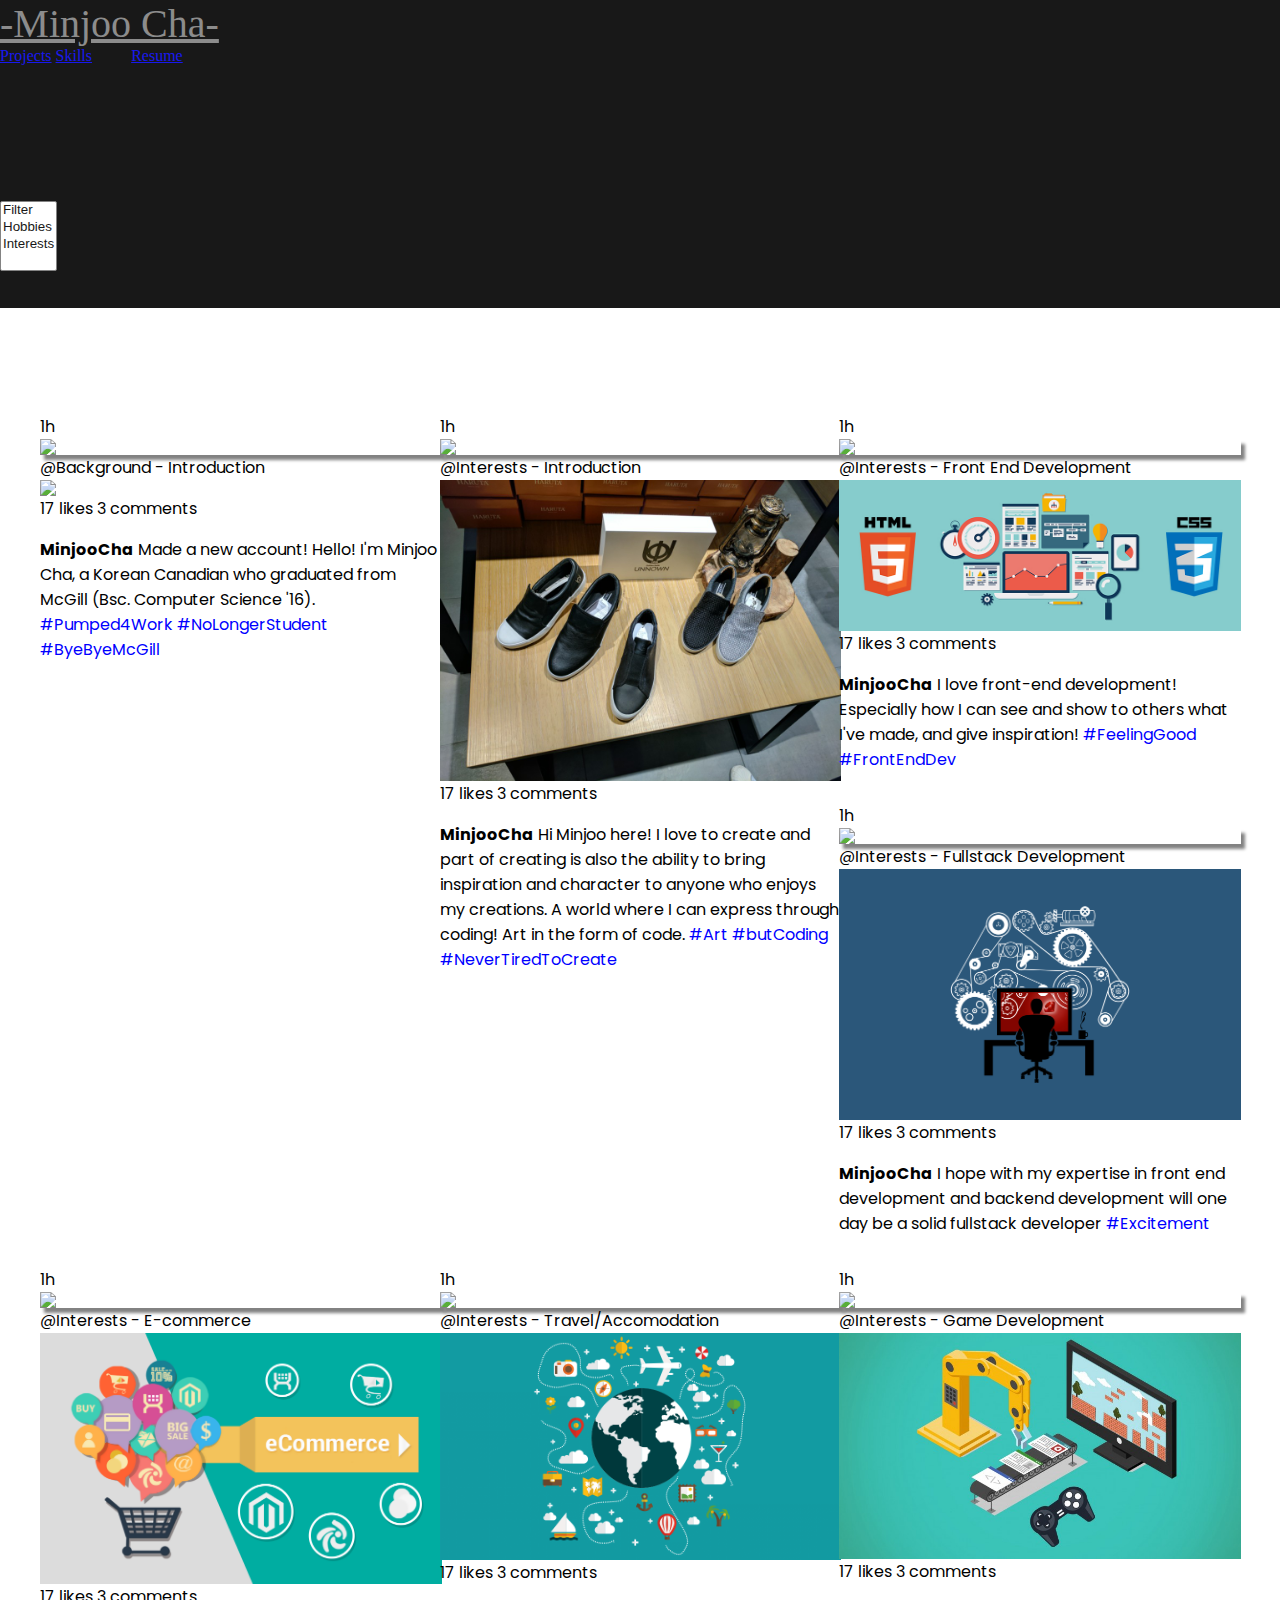
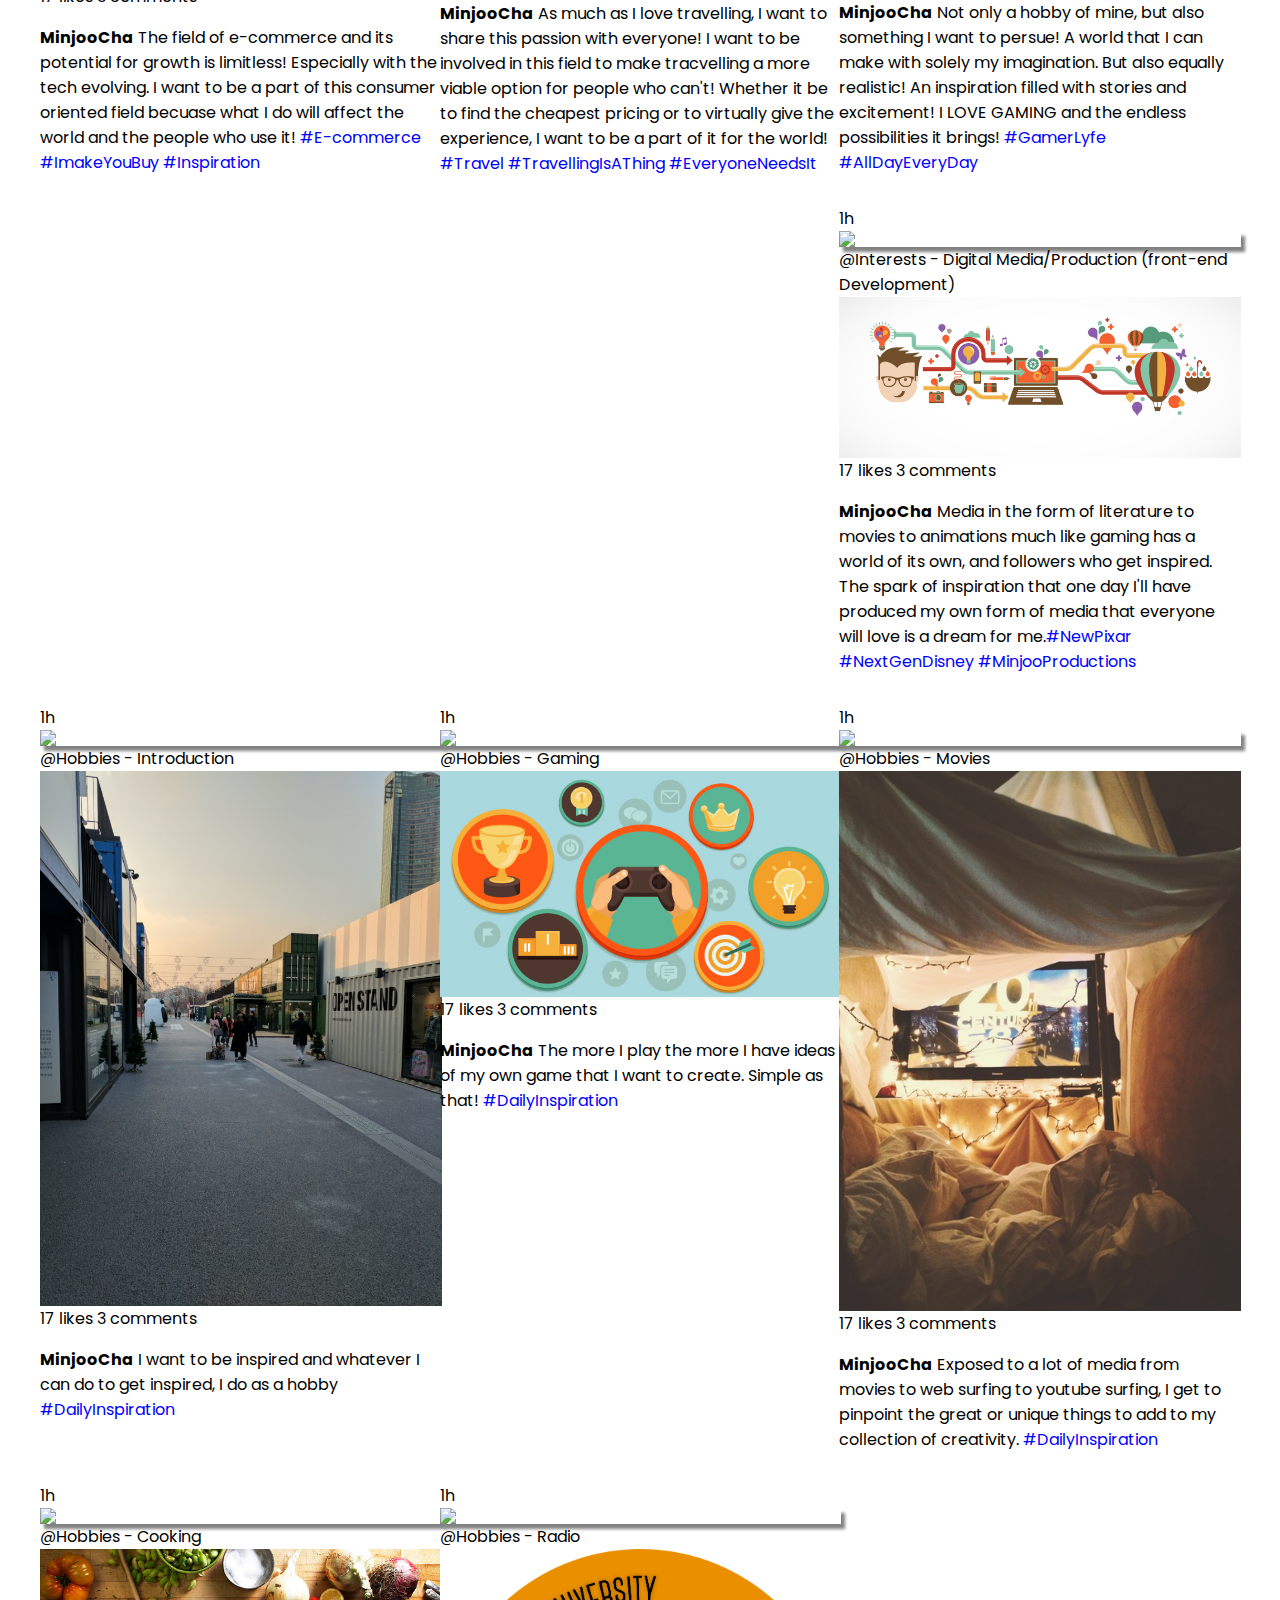
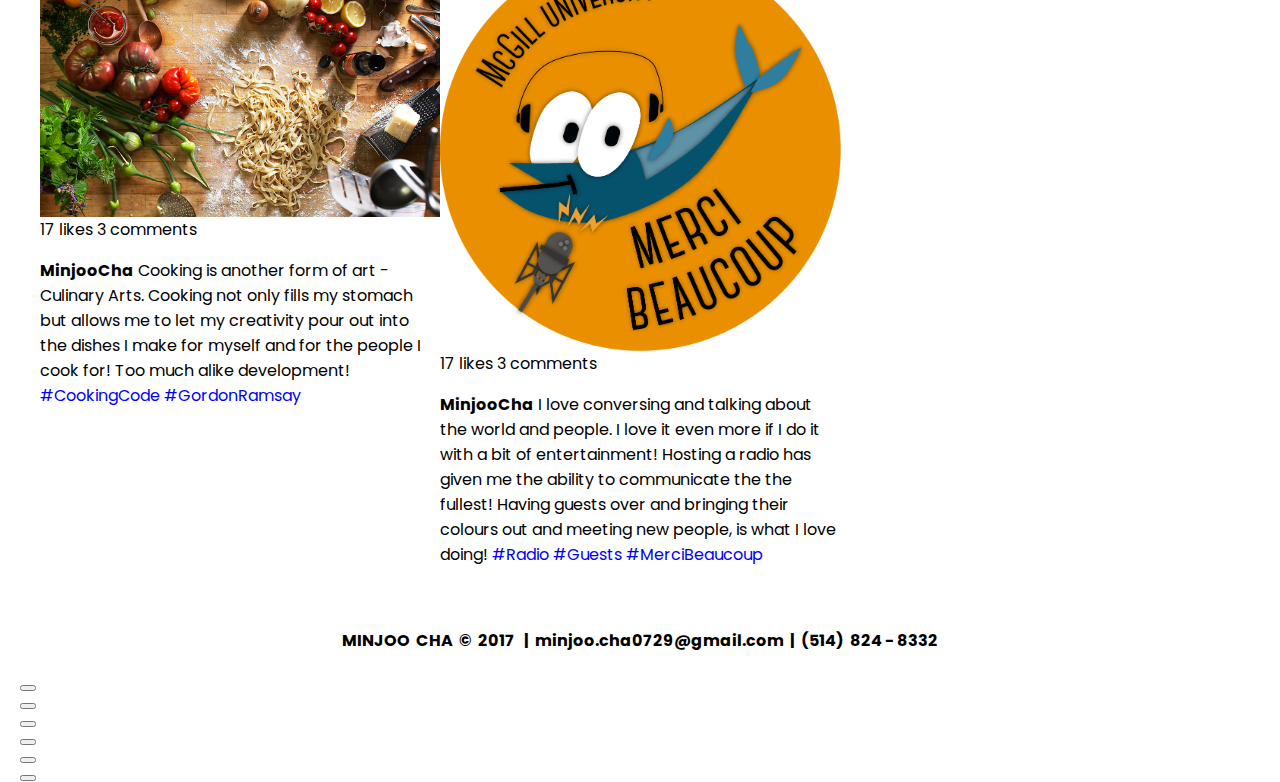
==== about.html @ 5c42935f "added images added new pages" ====
<!DOCTYPE html>
<html>
<head>

	<!-- Standard Meta -->
	<meta charset="utf-8" />
	<meta http-equiv="X-UA-Compatible" content="IE=edge,chrome=1" />
	<meta name="viewport" content="width=device-width, initial-scale=1.0, maximum-scale=1.0">

	<title> Minjoo Cha </title>

<!-- Style sheets -->
	<link rel="stylesheet" type="text/css" href="https://cdnjs.cloudflare.com/ajax/libs/semantic-ui/2.1.8/semantic.min.css">
	<link rel="stylesheet" type="text/css" href="css/landing.css">
	<link href="https://fonts.googleapis.com/css?family=Kalam:300" rel="stylesheet">
	<link href="https://fonts.googleapis.com/css?family=Poppins:300,400,500" rel="stylesheet">

<!-- Scripts -->
	
	<script src = "https://code.jquery.com/jquery-1.12.0.min.js"></script>
	<script src = "https://code.jquery.com/jquery-migrate-1.2.1.min.js"></script>
	<script src="https://cdnjs.cloudflare.com/ajax/libs/semantic-ui/2.1.8/semantic.min.js"></script>
	<script src="https://cdnjs.cloudflare.com/ajax/libs/typed.js/1.1.4/typed.min.js"></script>
	<script src="https://unpkg.com/masonry-layout@4/dist/masonry.pkgd.min.js"></script>
	<script src="https://unpkg.com/imagesloaded@4.1/imagesloaded.pkgd.min.js"></script>
	<script src="https://unpkg.com/isotope-layout@3/dist/isotope.pkgd.min.js"></script>

	<script src = "js/landing.js"></script>
	<script src = "js/mazonryHorizontal.js"></script>

	<!-- Typed JS -->
	<script>

	</script>

</head>


<body>

	<div id = "masthead" class = "ui inverted vertical masthead center aligned segment">
		<div id="menuMobile" class = "ui secondary four item inverted menu" style = "display:none;">
			<a class = "left item">Projects</a>
			<a id="name" class = "two item" href="index.html">
				-Minjoo Cha-
			</a>
			<a class = "right item">Resume</a><!-- 
			<div class = "right item">
				<a class = "item">Projects</a>
				<a class = "item" href="about.html">About</a>
				<a class = "item">Blog</a>
				<a class = "item" href="https://drive.google.com/file/d/0Bzq1eki_PwEcMC1pa1B6UXIwZGc/view" target="_blank">Resume</a>
			</div> -->
		</div>
		<div id="menuComp" class = "ui secondary inverted menu" >
			<div class = "ui container">
				<a id="name" class = "two item" href="index.html">
					-Minjoo Cha-
				</a>

				<div class = "right item">
					<a class = "item" href="projects.html">Projects</a>
					<a class = "item" href="skills.html">Skills</a>
					<a class = "item">Blog</a>
					<a class = "item" href="https://drive.google.com/file/d/0Bzq1eki_PwEcMC1pa1B6UXIwZGc/view" target="_blank">Resume</a>
				</div>
			</div>
		</div>

		<br>
		<br>
<!-- 		<img id = "circularImage" class = "ui medium centered circular image" src="img/minjoo.jpg"> -->
		<span class="elementAbout"></span>

		<br>
		<br>
		<br>
		<div class = "ui container">
			<select name="skills" multiple="" class="ui inverted dropdown">
			  	<option value="">Filter</option>
				<option value=".hobbies" data-filter="hobbies">Hobbies</option>
				<option value=".interests" data-filter="interests">Interests</option>
			</select>
		</div>
		<br>
		<br>
	</div>

	
	<div id="fixedMenu" class = "ui fixed small borderless pointing menu">
		<div class = "ui container"> 
			<a id="name" class = "item" href="#">
				Minjoo Cha
			</a>

			<div class = "right item">
				<a class = "item">Projects</a>
				<a class = "item" href="skills.html">Skills</a>
				<a class = "item">Blog</a>
				<a class = "item" href="https://drive.google.com/file/d/0Bzq1eki_PwEcMC1pa1B6UXIwZGc/view" target="_blank">Resume</a>
			</div>
		</div>
	</div>

	<br>

	<br>
	<div id="masonry">
	  <div class="grid-sizer"></div>
	  <div  class="grid-item background" href="#">
	  	<div class="ui fluid card">
		  <div class="content">
		    <div class="right floated meta">1h</div>
		    <img class="ui avatar image" src="img/minjoo.jpg"> @Background - Introduction
		  </div>
		  <div class="image">
		    <img src="img/aboutMe.jpg">
		  </div>
		  <div class="content">
		    <span class="right floated">
		      <i class="heart outline like icon"></i>
		      17 likes
		    </span>
		    <i class="comment icon"></i>
		    3 comments
		  </div>
		  <div class="content">
		    <p><b>MinjooCha</b> Made a new account! Hello! I'm Minjoo Cha, a Korean Canadian who graduated from McGill (Bsc. Computer Science '16). <span style = "color:blue;">#Pumped4Work #NoLongerStudent #ByeByeMcGill</span></p>
		  </div>
		</div>
	  </div>
	  <div  class="grid-item interests" href="#">
	  	<div class="ui fluid card">
		  <div class="content">
		    <div class="right floated meta">1h</div>
		    <img class="ui avatar image" src="img/minjoo.jpg"> @Interests - Introduction
		  </div>
		  <div class="image">
		    <img src="img/8.jpg">
		  </div>
		  <div class="content">
		    <span class="right floated">
		      <i class="heart outline like icon"></i>
		      17 likes
		    </span>
		    <i class="comment icon"></i>
		    3 comments
		  </div>
		  <div class="content">
		    <p><b>MinjooCha</b> Hi Minjoo here! I love to create and part of creating is also the ability to bring inspiration and character to anyone who enjoys my creations. A world where I can express through coding! Art in the form of code. <span style = "color:blue;">#Art #butCoding #NeverTiredToCreate</span></p>
		  </div>
		</div>
	  </div>
	  <div  class="grid-item interests" href="#">
	  	<div class="ui fluid card">
		  <div class="content">
		    <div class="right floated meta">1h</div>
		    <img class="ui avatar image" src="img/minjoo.jpg"> @Interests - Front End Development
		  </div>
		  <div class="image">
		    <img src="img/about_frontend.jpg">
		  </div>
		  <div class="content">
		    <span class="right floated">
		      <i class="heart outline like icon"></i>
		      17 likes
		    </span>
		    <i class="comment icon"></i>
		    3 comments
		  </div>
		  <div class="content">
		    <p><b>MinjooCha</b> I love front-end development! Especially how I can see and show to others what I've made, and give inspiration! <span style = "color:blue;">#FeelingGood #FrontEndDev</span></p>
		  </div>
		</div>
	  </div>
	  <div  class="grid-item interests" href="#">
	  	<div class="ui fluid card">
		  <div class="content">
		    <div class="right floated meta">1h</div>
		    <img class="ui avatar image" src="img/minjoo.jpg"> @Interests - Fullstack Development
		  </div>
		  <div class="image">
		    <img src="img/about_fullstack.png">
		  </div>
		  <div class="content">
		    <span class="right floated">
		      <i class="heart outline like icon"></i>
		      17 likes
		    </span>
		    <i class="comment icon"></i>
		    3 comments
		  </div>
		  <div class="content">
		    <p><b>MinjooCha</b> I hope with my expertise in front end development and backend development will one day be a solid fullstack developer <span style = "color:blue;">#Excitement</span></p>
		  </div>
		</div>
	  </div>
	  <div  class="grid-item interests" href="#">
	  	<div class="ui fluid card">
		  <div class="content">
		    <div class="right floated meta">1h</div>
		    <img class="ui avatar image" src="img/minjoo.jpg"> @Interests - E-commerce
		  </div>
		  <div class="image">
		    <img src="img/about_ecommerce.png">
		  </div>
		  <div class="content">
		    <span class="right floated">
		      <i class="heart outline like icon"></i>
		      17 likes
		    </span>
		    <i class="comment icon"></i>
		    3 comments
		  </div>
		  <div class="content">
		    <p><b>MinjooCha</b> The field of e-commerce and its potential for growth is limitless! Especially with the tech evolving. I want to be a part of this consumer oriented field becuase what I do will affect the world and the people who use it! <span style = "color:blue;">#E-commerce #ImakeYouBuy #Inspiration</span></p>
		  </div>
		</div>
	  </div>
	  <div  class="grid-item interests" href="#">
	  	<div class="ui fluid card">
		  <div class="content">
		    <div class="right floated meta">1h</div>
		    <img class="ui avatar image" src="img/minjoo.jpg"> @Interests - Travel/Accomodation
		  </div>
		  <div class="image">
		    <img src="img/about_travel.png">
		  </div>
		  <div class="content">
		    <span class="right floated">
		      <i class="heart outline like icon"></i>
		      17 likes
		    </span>
		    <i class="comment icon"></i>
		    3 comments
		  </div>
		  <div class="content">
		    <p><b>MinjooCha</b> As much as I love travelling, I want to share this passion with everyone! I want to be involved in this field to make tracvelling a more viable option for people who can't! Whether it be to find the cheapest pricing or to virtually give the experience, I want to be a part of it for the world! <span style = "color:blue;">#Travel #TravellingIsAThing #EveryoneNeedsIt</span></p>
		  </div>
		</div>
	  </div>
	  <div  class="grid-item interests" href="#">
	  	<div class="ui fluid card">
		  <div class="content">
		    <div class="right floated meta">1h</div>
		    <img class="ui avatar image" src="img/minjoo.jpg"> @Interests - Game Development
		  </div>
		  <div class="image">
		    <img src="img/about_gamedev.jpg">
		  </div>
		  <div class="content">
		    <span class="right floated">
		      <i class="heart outline like icon"></i>
		      17 likes
		    </span>
		    <i class="comment icon"></i>
		    3 comments
		  </div>
		  <div class="content">
		    <p><b>MinjooCha</b> Not only a hobby of mine, but also something I want to persue! A world that I can make with solely my imagination. But also equally realistic! An inspiration filled with stories and excitement! I LOVE GAMING and the endless possibilities it brings! <span style = "color:blue;">#GamerLyfe #AllDayEveryDay</span></p>
		  </div>
		</div>
	  </div>
	  <div  class="grid-item interests" href="#">
	  	<div class="ui fluid card">
		  <div class="content">
		    <div class="right floated meta">1h</div>
		    <img class="ui avatar image" src="img/minjoo.jpg"> @Interests - Digital Media/Production (front-end Development)
		  </div>
		  <div class="image">
		    <img src="img/about_digitalmedia.jpg">
		  </div>
		  <div class="content">
		    <span class="right floated">
		      <i class="heart outline like icon"></i>
		      17 likes
		    </span>
		    <i class="comment icon"></i>
		    3 comments
		  </div>
		  <div class="content">
		    <p><b>MinjooCha</b> Media in the form of literature to movies to animations much like gaming has a world of its own, and followers who get inspired. The spark of inspiration that one day I'll have produced my own form of media that everyone will love is a dream for me.<span style = "color:blue;">#NewPixar #NextGenDisney #MinjooProductions</span></p>
		  </div>
		</div>
	  </div>
	  <div  class="grid-item hobbies" href="#">
	  	<div class="ui fluid card">
		  <div class="content">
		    <div class="right floated meta">1h</div>
		    <img class="ui avatar image" src="img/minjoo.jpg"> @Hobbies - Introduction
		  </div>
		  <div class="image">
		    <img src="img/9.jpg">
		  </div>
		  <div class="content">
		    <span class="right floated">
		      <i class="heart outline like icon"></i>
		      17 likes
		    </span>
		    <i class="comment icon"></i>
		    3 comments
		  </div>
		  <div class="content">
		    <p><b>MinjooCha</b> I want to be inspired and whatever I can do to get inspired, I do as a hobby <span style = "color:blue;">#DailyInspiration</span></p>
		  </div>
		</div>
	  </div>
	  <div  class="grid-item hobbies" href="#">
	  	<div class="ui fluid card">
		  <div class="content">
		    <div class="right floated meta">1h</div>
		    <img class="ui avatar image" src="img/minjoo.jpg"> @Hobbies - Gaming
		  </div>
		  <div class="image">
		    <img src="img/about_gaming.jpg">
		  </div>
		  <div class="content">
		    <span class="right floated">
		      <i class="heart outline like icon"></i>
		      17 likes
		    </span>
		    <i class="comment icon"></i>
		    3 comments
		  </div>
		  <div class="content">
		    <p><b>MinjooCha</b> The more I play the more I have ideas of my own game that I want to create. Simple as that! <span style = "color:blue;">#DailyInspiration</span></p>
		  </div>
		</div>
	  </div>
	  <div  class="grid-item hobbies" href="#">
	  	<div class="ui fluid card">
		  <div class="content">
		    <div class="right floated meta">1h</div>
		    <img class="ui avatar image" src="img/minjoo.jpg"> @Hobbies - Movies
		  </div>
		  <div class="image">
		    <img src="img/about_movies.jpg">
		  </div>
		  <div class="content">
		    <span class="right floated">
		      <i class="heart outline like icon"></i>
		      17 likes
		    </span>
		    <i class="comment icon"></i>
		    3 comments
		  </div>
		  <div class="content">
		    <p><b>MinjooCha</b> Exposed to a lot of media from movies to web surfing to youtube surfing, I get to pinpoint the great or unique things to add to my collection of creativity. <span style = "color:blue;">#DailyInspiration</span></p>
		  </div>
		</div>
	  </div>
	  <div  class="grid-item hobbies" href="#">
	  	<div class="ui fluid card">
		  <div class="content">
		    <div class="right floated meta">1h</div>
		    <img class="ui avatar image" src="img/minjoo.jpg"> @Hobbies - Cooking
		  </div>
		  <div class="image">
		    <img src="img/about_cooking.jpg">
		  </div>
		  <div class="content">
		    <span class="right floated">
		      <i class="heart outline like icon"></i>
		      17 likes
		    </span>
		    <i class="comment icon"></i>
		    3 comments
		  </div>
		  <div class="content">
		    <p><b>MinjooCha</b> Cooking is another form of art - Culinary Arts. Cooking not only fills my stomach but allows me to let my creativity pour out into the dishes I make for myself and for the people I cook for! Too much alike development! <span style = "color:blue;">#CookingCode #GordonRamsay</span></p>
		  </div>
		</div>
	  </div>
	  <div  class="grid-item hobbies" href="#">
	  	<div class="ui fluid card">
		  <div class="content">
		    <div class="right floated meta">1h</div>
		    <img class="ui avatar image" src="img/minjoo.jpg"> @Hobbies - Radio
		  </div>
		  <div class="image">
		    <img src="img/about_radio.png">
		  </div>
		  <div class="content">
		    <span class="right floated">
		      <i class="heart outline like icon"></i>
		      17 likes
		    </span>
		    <i class="comment icon"></i>
		    3 comments
		  </div>
		  <div class="content">
		    <p><b>MinjooCha</b> I love conversing and talking about the world and people. I love it even more if I do it with a bit of entertainment! Hosting a radio has given me the ability to communicate the the fullest! Having guests over and bringing their colours out and meeting new people, is what I love doing! <span style = "color:blue;">#Radio #Guests #MerciBeaucoup</span></p>
		  </div>
		</div>
	  </div>
	</div>

		<div class="ui inverted footer segment">
	    <div class="ui container">
	      <div id="footer" class="ui stackable inverted equal height stackable grid container">
	      	<div class= "ten wide column">
	      		<h4 class="ui inverted header">MINJOO &nbsp;CHA&nbsp; ©&nbsp; 2017 &nbsp; |&nbsp;  minjoo.cha0729@gmail.com  &nbsp;|&nbsp;  (514) &nbsp;824 - 8332</h4>
	      	</div>
	      	<div class = "right floating  six wide column">
	      		<div class = "ui relaxed center aligned inverted grid container">
		      	  <div class="column"><a href="https://www.facebook.com/mintothejoo"  target="_blank">
				      <button class="ui circular facebook icon button"><i class="facebook icon"></i></button></a></div>
				  <div class=" column"><a href="https://github.com/mintothejoo"  target="_blank">
				      <button class="ui circular github icon button"><i class="github icon"></i></button></a></div>
				  <div class=" column"><a href="https://www.linkedin.com/in/minjoo-cha-30a245115/"  target="_blank">
				      <button class="ui circular linkedin icon button"><i class="linkedin icon"></i></button></a></div>
				  <div class=" column"><a href="https://www.instagram.com/mintothejoo/?hl=en"  target="_blank">
				      <button class="ui circular instagram icon button"><i class="instagram icon"></i></button></a></div>
				  <div class=" column"><a href="https://angel.co/minjoo-cha"  target="_blank">
				      <button class="ui circular angellist icon button"><i class="angellist icon"></i></button></a></div>
			      <div class=" column"><a href="mailto:minjoo.cha0729@gmail.com">
			      	  <button class="ui circular red google icon button"><i class="google icon"></i></button></a></div>
		      	</div>
	      	</div>
	      </div>
	    </div>
	</div>

	

</body>
</html>
---- css/landing.css ----
/** { box-sizing: border-box; }*/

/* force scrollbar */
html { 
    display: table;
}


html,body
{
    width: 100%;
    height: 100%;
    margin: 0px;
    padding: 0px;
    overflow-x: hidden; 
}   

h4{
    font-family: 'poppins', cursive;
    margin-top: 30px;
    vertical-align: center;
}
#menu, #fixedMenu{
    font-family: 'poppins', cursive;
}

#menu .left.item {
    padding-right: 20px!important;
}

#menu .right.item{
    padding-left: 20px!important;
}
#menu #name{
    width:50%!important;
}

.ui.fluid.card{
    font-family: 'poppins', cursive;
}
.ui.special.card{
    font-family: 'poppins',cursive;
}
.ui.special.card .progress{
    margin-left: 10%;
    margin-right: 10%;
}
.element, .elementAbout, .elementSkills{
    font-family: 'Kalam', cursive;
    font-size: 40px;
}

#masthead{
    /*background: url("https://source.unsplash.com/collection/654220");*/
    background-image: linear-gradient(to bottom, rgba(0,0,0,0.5) 0%,rgba(0,0,0,0.5) 100%), url("https://source.unsplash.com/collection/654220");
    background-position:center;
    background-color: black;
    background-repeat: no-repeat;
    opacity:0.9;
}

#fixedMenu{
    visibility: hidden;
    height:70px;
    border:0;
}
#name{
    font-size: 40px;
    color:gray;
}

#name:hover{
    color:white;
}


#menu, #footer, .row{
    margin-left: 20px;
    margin-right: 20px;
    border: 0;
}
#footer .ten.wide.column{
    text-align: center;
}
#circularImage{
    margin-bottom: 20px;
    max-width: 1000px;
}

.typed-cursor{
    opacity: 1;
    -webkit-animation: blink 0.7s infinite;
    -moz-animation: blink 0.7s infinite;
    animation: blink 0.7s infinite;
    font-family: 'Kalam', cursive;
    font-size:40px;
}

@keyframes blink{
    0% { opacity:1; }
    50% { opacity:0; }
    100% { opacity:1; }
}
@-webkit-keyframes blink{
    0% { opacity:1; }
    50% { opacity:0; }
    100% { opacity:1; }
}
@-moz-keyframes blink{
    0% { opacity:1; }
    50% { opacity:0; }
    100% { opacity:1; }
}

/* ---- grid ---- */

/* ---- grid ---- */

/* ---- grid ---- */

#masonry {
    width:1200px!important;
    display: table;
    height: 75%; /* inherit height from body */
    margin: 0 auto;
}

/* clear fix */
#masonry:after {
    content: '';
    display: block;
    clear: both;
}


/* ---- .grid-item ---- */

/* ---- .grid-item ---- */
.skills .grid-item{
    z-index: -10;
}

.grid-sizer,
.grid-item {
    width: 33.3%; 
}

.grid-item {
    float: left;
    margin-bottom:15px;
}

.grid-item img {
  display: block;
  width: 100.5%;
}

@media(max-width: 1212px){
    #masonry{
        width:1000px!important;
    }
}
@media(max-width: 1033px){
     #masonry{
        width:800px!important;
    }
    #footer #dirCol{
        padding-top:15px!important;
        padding-bottom: 10px!important;
    }
}
@media(max-width: 833px){
    #fixedMenu{
        visibility: hidden!important;
    }
    #verticalNav{
        visibility: hidden!important;
    }
    #masthead #circularImage{
        width:200px;
    }
    .element, .elementAbout, .elementSkills{
        font-family: 'Kalam', cursive;
        font-size: 30px;
    }
    #menu #name, #fixedMenu{
        font-family: 'poppins', cursive;
        font-size: 35px;
    }
    #menu .item{
        font-family: 'poppins',cursive;
        font-size: 18px;
    }
    .grid-sizer, .grid-item { 
        width: 50%;
    }
     #masonry{
        width:600px!important;
    }
    #masonry .ui.label{
        font-size: 10px;
    }

}
@media(max-width: 608px){
    .grid-sizer, .grid-item { 
        width: 100%;
    }
    #menu #name, #fixedMenu{
        font-family: 'poppins', cursive;
        font-size: 30px;
    }
    #menu .item{
        font-family: 'poppins',cursive;
        font-size: 15px;
    }
     #masonry{
        width:300px!important;
    }

}
@media(max-width: 432px){
    #menu #name, #fixedMenu{
        font-family: 'poppins', cursive;
        font-size: 20px;
    }
    #menu .item{
        font-family: 'poppins',cursive;
        font-size: 10px;
    }
     #masonry{
        width:250px!important;
    }
}



/*Footer*/
#footer .ten.wide.column{
    margin-top: 10px;
}

.label{
    font-family: 'poppins', cursive;
    font-weight: 300;
}


#landingGrid:hover {
    transition: all 0.2s ease;
    -webkit-transform: scale(0.95);
    -ms-transform: scale(0.95);
    transform: scale(0.95);
}

.ui.image{
    box-shadow: 4px 5px 3px #828282;
}
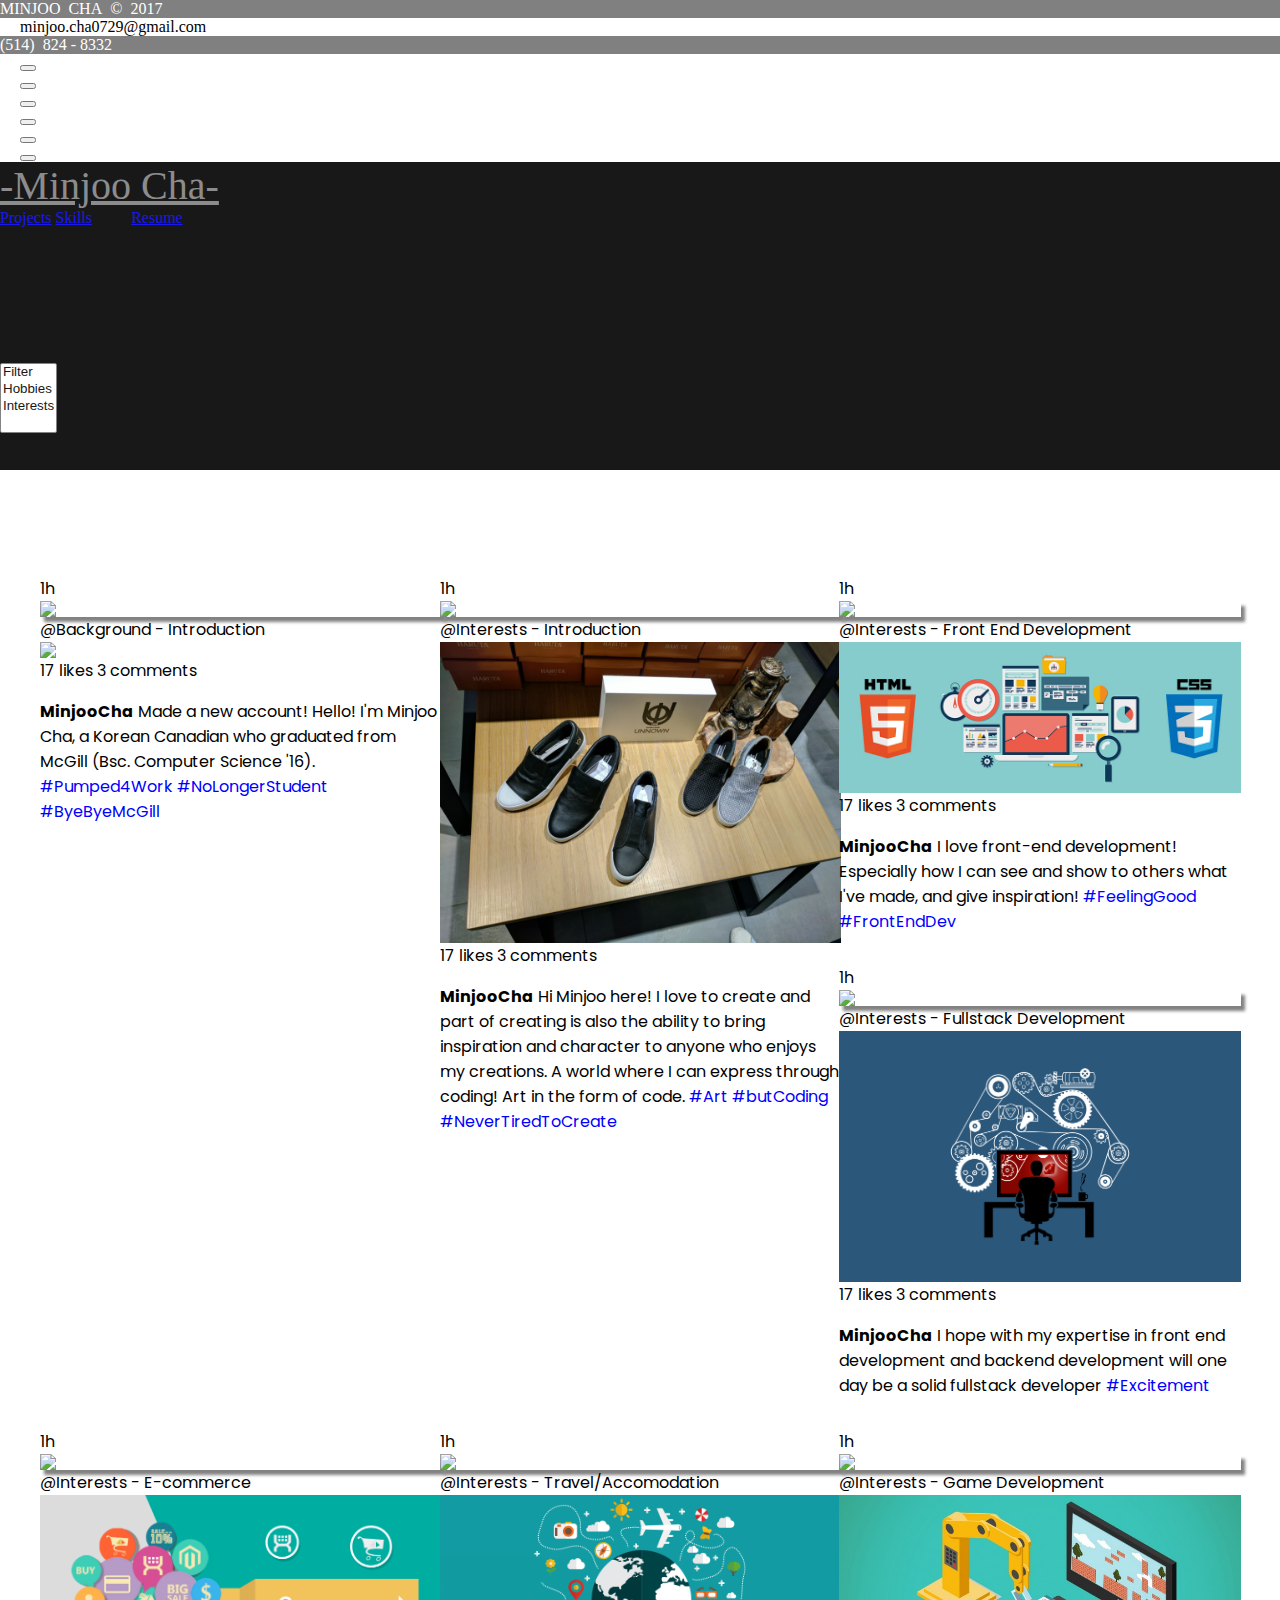
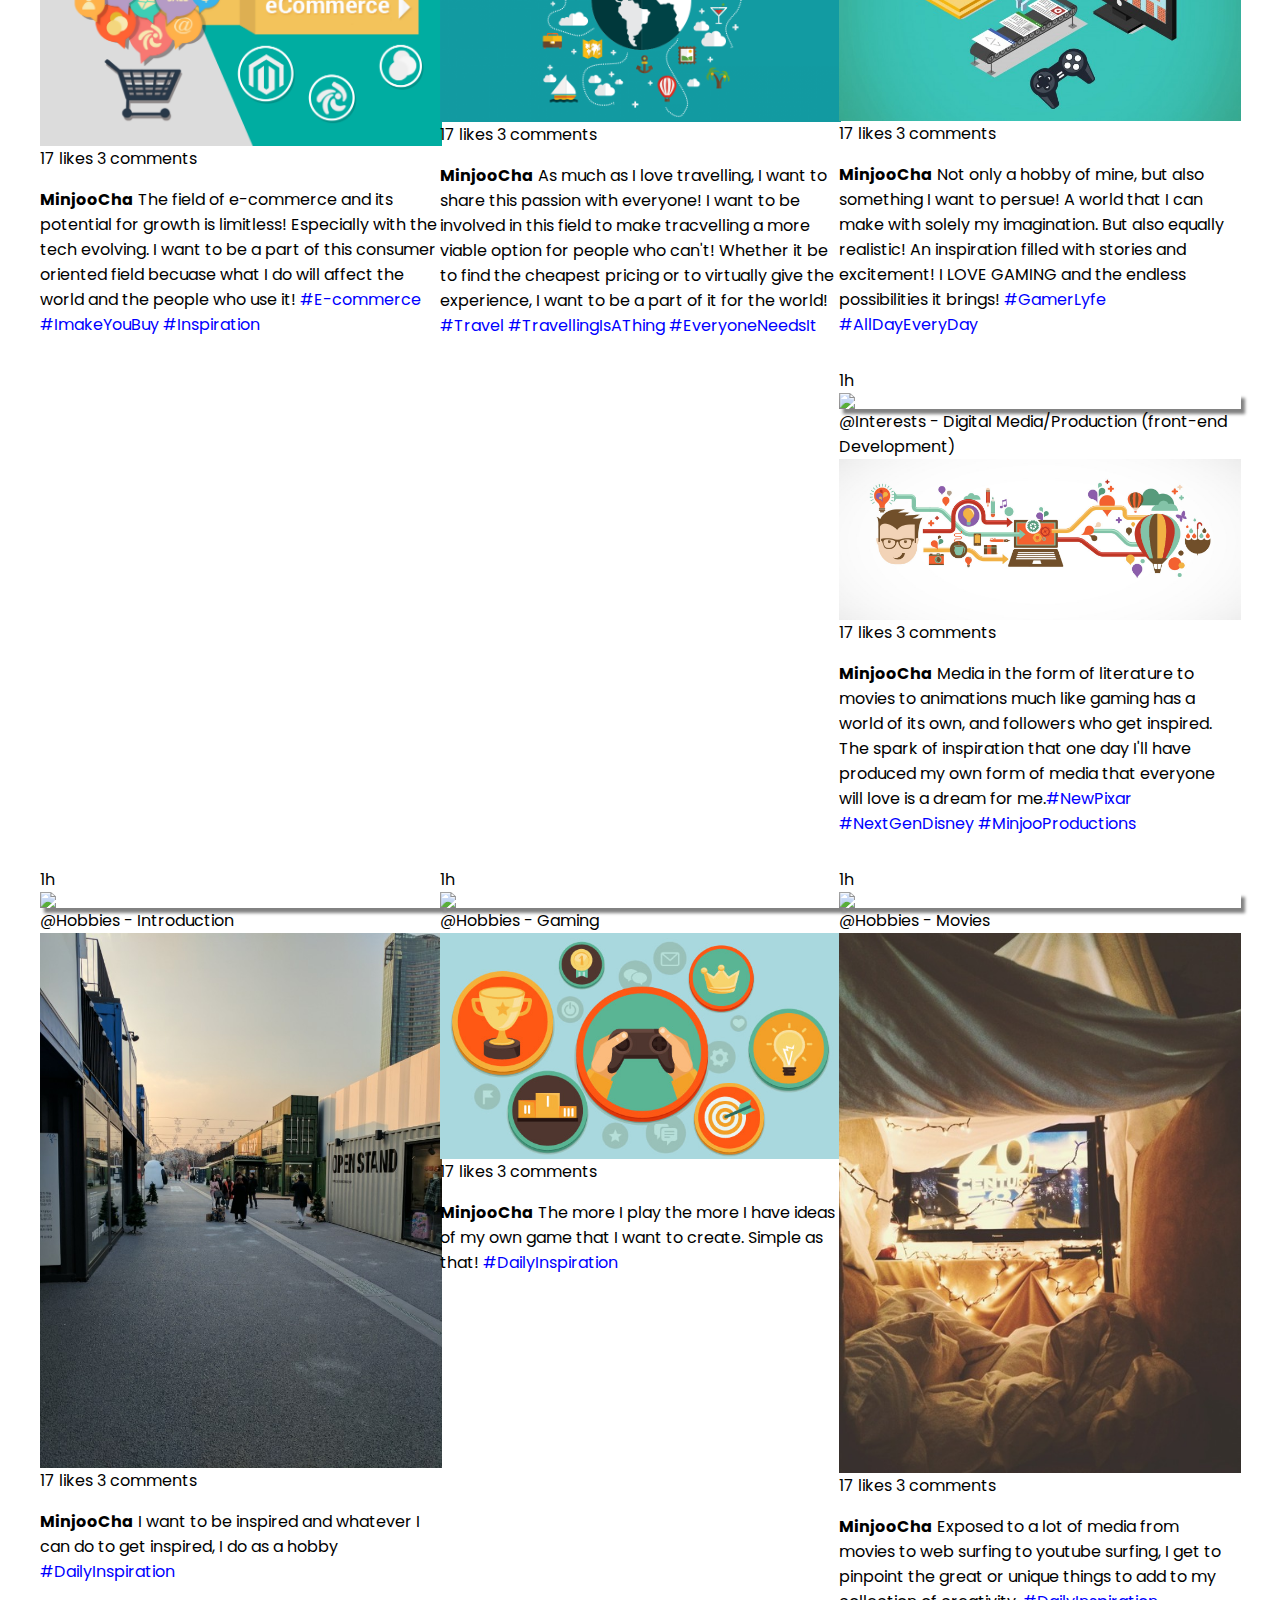
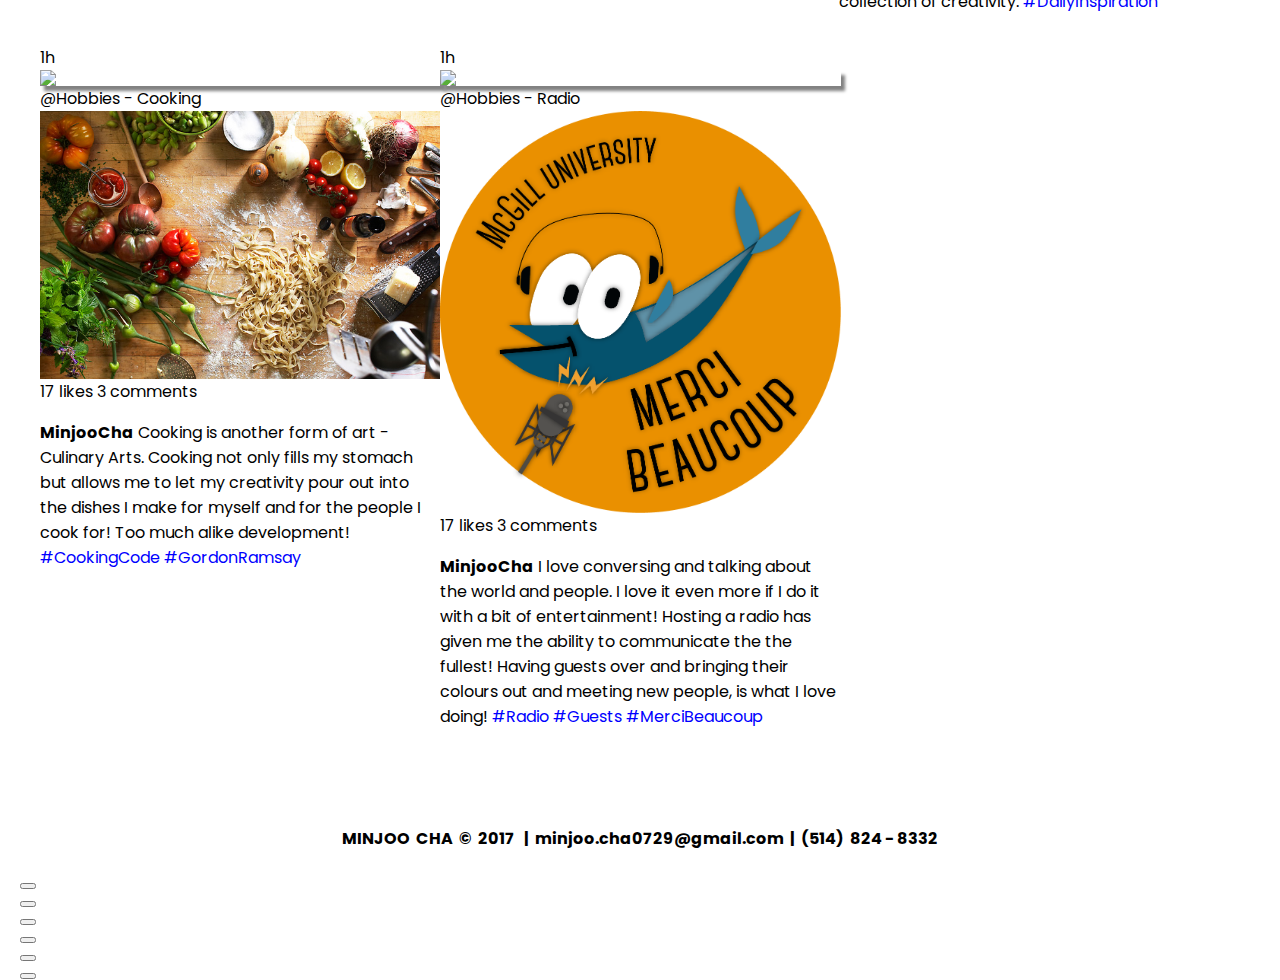
==== commit 3c6805d0: "Mobile Responsive Finished" ====
--- a/about.html
+++ b/about.html
@@ -37,20 +37,64 @@
 
 
 <body>
-
+	<div id="footerPopUp" class = "ui flowing popup top center">
+		<div class = "ui center aligned vertically divided grid">
+		 	<div class = "inverted row">
+		 		MINJOO &nbsp;CHA&nbsp; ©&nbsp; 2017 &nbsp;
+		 	</div>
+		 	<div class = "row">
+		 		minjoo.cha0729@gmail.com 
+		 	</div>
+		 	<div class = "inverted row">
+		 		(514) &nbsp;824 - 8332
+		 	</div>
+		 	<div class = "row">
+		 		<div class = "ui circular buttons">
+			 		<div class="column"><a href="https://www.facebook.com/mintothejoo"  target="_blank">
+					      <button class="ui circular facebook icon button"><i class="facebook icon"></i></button></a></div>
+					  <div class=" column"><a href="https://github.com/mintothejoo"  target="_blank">
+					      <button class="ui circular github icon button"><i class="github icon"></i></button></a></div>
+					  <div class=" column"><a href="https://www.linkedin.com/in/minjoo-cha-30a245115/"  target="_blank">
+					      <button class="ui circular linkedin icon button"><i class="linkedin icon"></i></button></a></div>
+					  <div class=" column"><a href="https://www.instagram.com/mintothejoo/?hl=en"  target="_blank">
+					      <button class="ui circular instagram icon button"><i class="instagram icon"></i></button></a></div>
+					  <div class=" column"><a href="https://angel.co/minjoo-cha"  target="_blank">
+					      <button class="ui circular angellist icon button"><i class="angellist icon"></i></button></a></div>
+				      <div class=" column"><a href="mailto:minjoo.cha0729@gmail.com">
+				      	  <button class="ui circular red mail icon button"><i class="mail icon"></i></button></a></div>
+		      	</div>
+		 	</div>
+		</div>
+	</div>
+	<div id="menuBotMobile" class = "ui bottom fixed inverted borderless four item menu" style = "display:none;">
+		<div class = "ui container">
+				<a class = "item" href="blog.html">Blog</a>
+				<a id="name" class = "two item">
+					-Contact-
+				</a>
+				<a class = "item" href="skills.html">Skills</a>
+		</div>
+	</div>
+
+	<div id = "menuTopMobile" class = "ui top fixed inverted borderless four item menu" style = "display:none;">
+		<div class = "ui container">
+				<a class = "item" href="projects.html">Projects</a>
+				<a id="name" class = "two item" href="index.html">
+					-Minjoo Cha-
+				</a>
+				<a class = "item" href="https://drive.google.com/file/d/0Bzq1eki_PwEcMC1pa1B6UXIwZGc/view" target="_blank">Resume</a>
+			</div>
+		</div>
+	</div>
 	<div id = "masthead" class = "ui inverted vertical masthead center aligned segment">
 		<div id="menuMobile" class = "ui secondary four item inverted menu" style = "display:none;">
-			<a class = "left item">Projects</a>
-			<a id="name" class = "two item" href="index.html">
-				-Minjoo Cha-
-			</a>
-			<a class = "right item">Resume</a><!-- 
-			<div class = "right item">
-				<a class = "item">Projects</a>
-				<a class = "item" href="about.html">About</a>
-				<a class = "item">Blog</a>
+			<div class = "ui container">
+				<a class = "item" href="projects.html">Projects</a>
+				<a id="name" class = "two item" href="index.html">
+					-Minjoo Cha-
+				</a>
 				<a class = "item" href="https://drive.google.com/file/d/0Bzq1eki_PwEcMC1pa1B6UXIwZGc/view" target="_blank">Resume</a>
-			</div> -->
+			</div>
 		</div>
 		<div id="menuComp" class = "ui secondary inverted menu" >
 			<div class = "ui container">
@@ -395,26 +439,28 @@
 	  </div>
 	</div>
 
-		<div class="ui inverted footer segment">
+	<br><br>
+
+	<div class="ui inverted footer segment">
 	    <div class="ui container">
-	      <div id="footer" class="ui stackable inverted equal height stackable grid container">
+	      <div id="footer" class="ui stackable inverted equal height center aligned stackable grid container">
 	      	<div class= "ten wide column">
 	      		<h4 class="ui inverted header">MINJOO &nbsp;CHA&nbsp; ©&nbsp; 2017 &nbsp; |&nbsp;  minjoo.cha0729@gmail.com  &nbsp;|&nbsp;  (514) &nbsp;824 - 8332</h4>
 	      	</div>
-	      	<div class = "right floating  six wide column">
-	      		<div class = "ui relaxed center aligned inverted grid container">
-		      	  <div class="column"><a href="https://www.facebook.com/mintothejoo"  target="_blank">
-				      <button class="ui circular facebook icon button"><i class="facebook icon"></i></button></a></div>
-				  <div class=" column"><a href="https://github.com/mintothejoo"  target="_blank">
-				      <button class="ui circular github icon button"><i class="github icon"></i></button></a></div>
-				  <div class=" column"><a href="https://www.linkedin.com/in/minjoo-cha-30a245115/"  target="_blank">
-				      <button class="ui circular linkedin icon button"><i class="linkedin icon"></i></button></a></div>
-				  <div class=" column"><a href="https://www.instagram.com/mintothejoo/?hl=en"  target="_blank">
-				      <button class="ui circular instagram icon button"><i class="instagram icon"></i></button></a></div>
-				  <div class=" column"><a href="https://angel.co/minjoo-cha"  target="_blank">
-				      <button class="ui circular angellist icon button"><i class="angellist icon"></i></button></a></div>
-			      <div class=" column"><a href="mailto:minjoo.cha0729@gmail.com">
-			      	  <button class="ui circular red google icon button"><i class="google icon"></i></button></a></div>
+	      	<div class = "six wide column">
+	      		<div class = "ui circular buttons">
+			 		<div class="column"><a href="https://www.facebook.com/mintothejoo"  target="_blank">
+					      <button class="ui circular facebook icon button"><i class="facebook icon"></i></button></a></div>
+					  <div class=" column"><a href="https://github.com/mintothejoo"  target="_blank">
+					      <button class="ui circular github icon button"><i class="github icon"></i></button></a></div>
+					  <div class=" column"><a href="https://www.linkedin.com/in/minjoo-cha-30a245115/"  target="_blank">
+					      <button class="ui circular linkedin icon button"><i class="linkedin icon"></i></button></a></div>
+					  <div class=" column"><a href="https://www.instagram.com/mintothejoo/?hl=en"  target="_blank">
+					      <button class="ui circular instagram icon button"><i class="instagram icon"></i></button></a></div>
+					  <div class=" column"><a href="https://angel.co/minjoo-cha"  target="_blank">
+					      <button class="ui circular angellist icon button"><i class="angellist icon"></i></button></a></div>
+				      <div class=" column"><a href="mailto:minjoo.cha0729@gmail.com">
+				      	  <button class="ui circular red mail icon button"><i class="google icon"></i></button></a></div>
 		      	</div>
 	      	</div>
 	      </div>
--- a/css/landing.css
+++ b/css/landing.css
@@ -20,8 +20,11 @@
     margin-top: 30px;
     vertical-align: center;
 }
-#menu, #fixedMenu{
+#menu, #fixedMenu, #menuBotMobile, #menuMobile, #menuTopMobile{
     font-family: 'poppins', cursive;
+}
+#menuTopMobile{
+    visibility: hidden!important;
 }
 
 #menu .left.item {
@@ -159,6 +162,7 @@
     #masonry{
         width:1000px!important;
     }
+
 }
 @media(max-width: 1033px){
      #masonry{
@@ -170,9 +174,7 @@
     }
 }
 @media(max-width: 833px){
-    #fixedMenu{
-        visibility: hidden!important;
-    }
+
     #verticalNav{
         visibility: hidden!important;
     }
@@ -183,11 +185,11 @@
         font-family: 'Kalam', cursive;
         font-size: 30px;
     }
-    #menu #name, #fixedMenu{
+    #menu #name, #fixedMenu #name{
         font-family: 'poppins', cursive;
         font-size: 35px;
     }
-    #menu .item{
+    #menu .item, #fixedMenu .item{
         font-family: 'poppins',cursive;
         font-size: 18px;
     }
@@ -199,6 +201,48 @@
     }
     #masonry .ui.label{
         font-size: 10px;
+    }
+
+}
+@media(max-width:656px){
+    #fixedMenu{
+        visibility: hidden!important;
+    }
+    #menuComp{
+        display:none;
+    }
+    #menuBotMobile, #menuTopMobile{
+        height:70px;
+        border-style:none;
+        border-radius: 0!important;
+    }
+    #menuBotMobile .item{
+        padding-top: 2%;
+        padding-bottom: 0;
+    }
+    #menuBotMobile #name{
+        padding-top:2%;
+    }
+    #menuMobile, #menuBotMobile{
+        display:inline-block!important;
+    }
+    #menuTopMobile {
+        visibility: visible!important;
+    }
+    #menuMobile .two.item, #menuBotMobile .two.item, #menuTopMobile .two.item{
+        width:50%;
+    }
+     #menuMobile #name, #menuTopMobile #name, #menuBotMobile #name{
+        font-size: 30px;
+    }
+    #menuMobile .item, #menuTopMobile .item, #menuBotMobile .item{
+        font-size: 13px;
+    }
+    #menuBotMobile, #menuTopMobile{
+        height:50px;
+    }
+    .ui.inverted.footer.segment{
+        display:none;
     }
 
 }
@@ -206,30 +250,47 @@
     .grid-sizer, .grid-item { 
         width: 100%;
     }
-    #menu #name, #fixedMenu{
-        font-family: 'poppins', cursive;
-        font-size: 30px;
-    }
-    #menu .item{
-        font-family: 'poppins',cursive;
-        font-size: 15px;
-    }
+
      #masonry{
         width:300px!important;
     }
 
 }
-@media(max-width: 432px){
-    #menu #name, #fixedMenu{
-        font-family: 'poppins', cursive;
-        font-size: 20px;
-    }
-    #menu .item{
-        font-family: 'poppins',cursive;
-        font-size: 10px;
+@media(max-width: 459px){
+    #menuBotMobile, #menuTopMobile{
+        height:50px;
+    }
+
+    #menuMobile #name, #menuTopMobile #name, #menuBotMobile #name{
+        font-size: 25px;
+    }
+    #menuMobile .item, #menuTopMobile .item, #menuBotMobile .item{
+        font-size: 13px;
+    }
+    #menuBotMobile #name{
+        padding-top:3%;
     }
      #masonry{
         width:250px!important;
+    }
+}
+
+@media(max-width: 340px){
+    #menuBotMobile, #menuTopMobile{
+        height:40px;
+    }
+    #menuMobile #name, #menuTopMobile #name, #menuBotMobile #name{
+        font-size: 20px;
+    }
+    #menuMobile .item, #menuTopMobile .item, #menuBotMobile .item{
+        font-size: 10px;
+    }
+    #menuBotMobile .item{
+        padding-top: %;
+        padding-bottom: 0;
+    }
+    #menuBotMobile .two.item{
+        padding-top:3%;
     }
 }
 
@@ -257,6 +318,11 @@
     box-shadow: 4px 5px 3px #828282;
 }
 
-
-
-
+/*Footer popup*/
+#footerPopUp .ui.grid .inverted.row{
+    margin:0;
+    color:white;
+    background-color: grey;
+}
+
+
